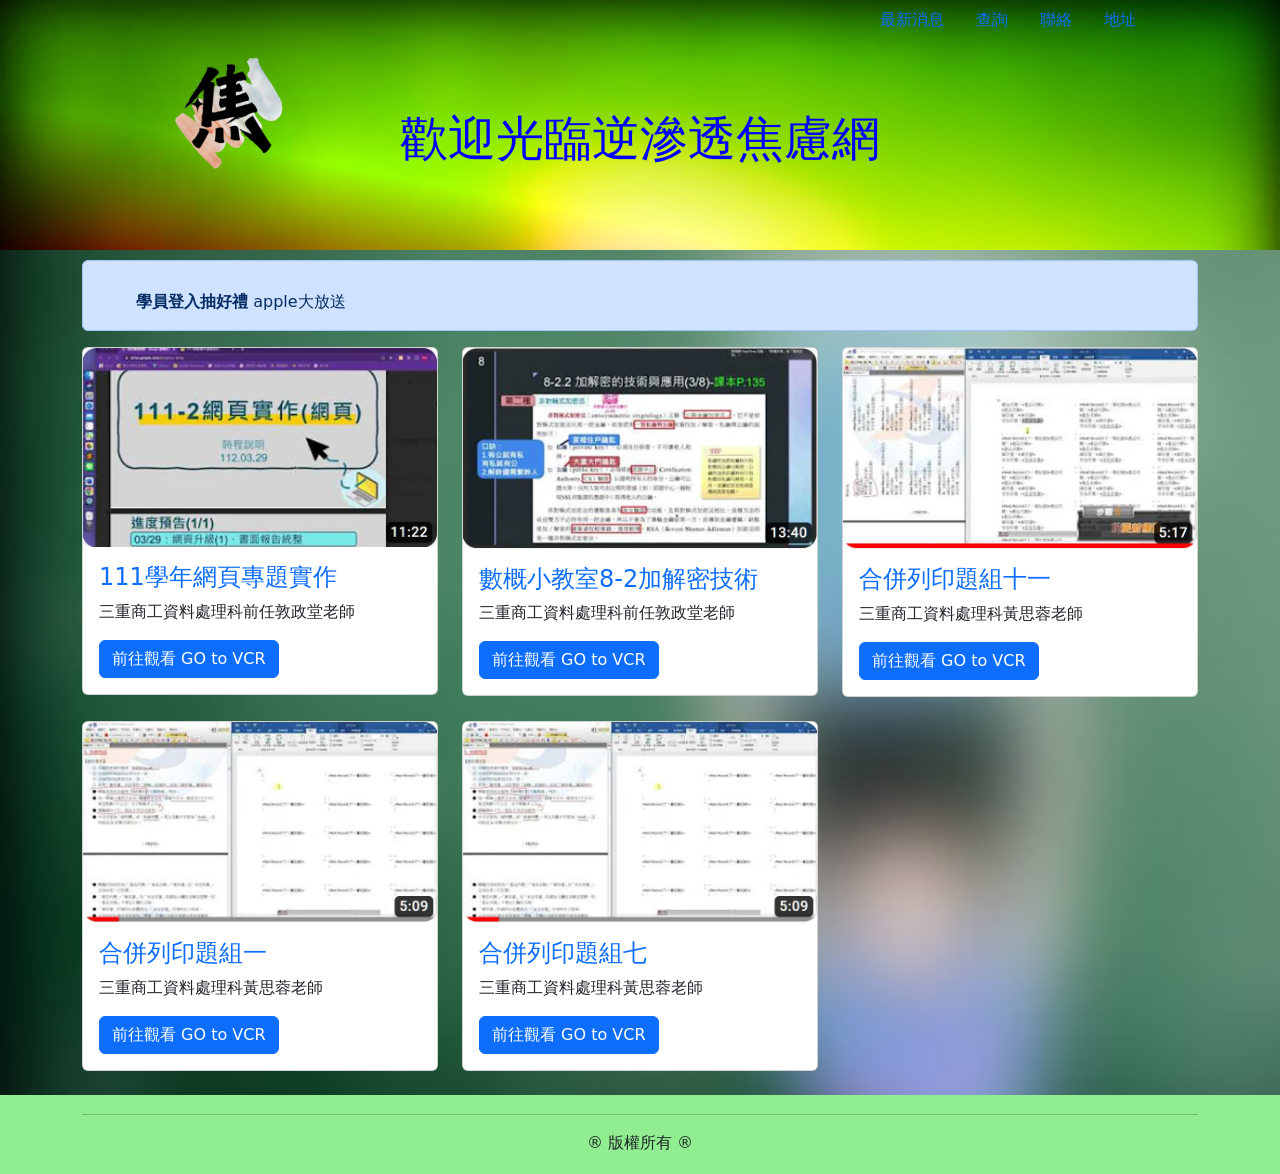
==== index.html @ f68c29c5 "Add files via upload" ====
<!DOCTYPE html>
<html lang="en">
<head>
    <meta charset="UTF-8">
    <meta http-equiv="X-UA-Compatible" content="IE=edge">
    <meta name="viewport" content="width=device-width, initial-scale=1.0">
    <title>逆滲透焦慮網</title>
    <link rel="stylesheet" href="fonts.css">
    <link rel="icon" href="/逆滲透焦慮網.png" type="image/icon">
    <link href="https://cdn.jsdelivr.net/npm/bootstrap@5.3.0/dist/css/bootstrap.min.css" rel="stylesheet" integrity="sha384-9ndCyUaIbzAi2FUVXJi0CjmCapSmO7SnpJef0486qhLnuZ2cdeRhO02iuK6FUUVM" crossorigin="anonymous">
    <script src="https://cdn.jsdelivr.net/npm/bootstrap@5.3.0/dist/js/bootstrap.bundle.min.js" integrity="sha384-geWF76RCwLtnZ8qwWowPQNguL3RmwHVBC9FhGdlKrxdiJJigb/j/68SIy3Te4Bkz" crossorigin="anonymous"></script>
    <style>
        main{width: 100%;height: 200px;}
        a{text-decoration: none;}
        .logo{width: 200px;margin-top: 10px;}
        .headerAndnav{display: flex;justify-content: space-between;}
        .header-wrap{padding: 0 10%;}
        .mybackground{background-size: cover;background-position: center top;background-repeat:no-repeat ;}
        main{background-image: url(g1.jpg),linear-gradient(to top right,red,yellow 30%,green);background-blend-mode: hard-light;height: 250px;margin-bottom:10px ;}
        .page-title{color: blue;font-size: 3rem;display: flex; justify-content: center;text-align: center;margin-top: -100px;}
        footer{text-align: center;background: lightgreen;padding: 3px 0;}
    </style>
<body>    
    <main id="home" class="mybackground">
        <header class="headerAndnav header-wrap">
            <img class="logo" src="逆滲透焦慮網.png" alt="逆滲透焦慮網logo">
            <nav>
                <ul class="nav justify-content-end">
                    <li class="nav-item">
                      <a class="nav-link active" aria-current="page" href="nothing.html">最新消息</a>
                    </li>
                    <li class="nav-item">
                      <a class="nav-link" href="nothing.html">查詢</a>
                    </li>
                    <li class="nav-item">
                      <a class="nav-link" href="nothing.html">聯絡</a>
                    </li>
                    <li class="nav-item">
                      <a class="nav-link" href="nothing.html">地址</a>
                    </li>
                </ul>
            </nav>
        </header>
        <div class="main">
            <h1 class="page-title">歡迎光臨逆滲透焦慮網</h1>
        </div>
    </main>
    <div class="display: flex; justify-content: center; container">
        <div class="alert alert-primary mt-2" role="alert">
            <div class="spinner-grow text-primary"></div>
            <a href="login.html" class="alert-link"><strong>學員登入抽好禮</strong></a>
            apple大放送
        </div>
    </div>
    <article>
        <div class="container">
            <div class="row">
                <div class="col-md-4">
                    <div class="card">
                        <img class="card-img-top" src="t1-1.jpg" alt="111專題">
                        <div class="card-body">
                            <h4 class="card-title text-primary">111學年網頁專題實作</h4>
                            <p class="card-text">三重商工資料處理科前任敦政堂老師</p>
                            <a href="https://youtu.be/9vUtSpPMAEI" class="btn btn-primary">前往觀看 GO to VCR</a>
                        </div>
                    </div>
                </div>
                <div class="col-md-4">
                    <div class="card">
                        <img class="card-img-top" src="t8-2.jpg" alt="數概8-2">
                        <div class="card-body">
                            <h4 class="card-title text-primary">數概小教室8-2加解密技術</h4>
                            <p class="card-text">三重商工資料處理科前任敦政堂老師</p>
                            <a href="https://youtu.be/mMXolWw89UI" class="btn btn-primary">前往觀看 GO to VCR</a>
                        </div>
                    </div>
                </div>
                <div class="col-md-4">
                    <div class="card">
                        <img class="card-img-top" src="y1-11.jpg" alt="book">
                        <div class="card-body">
                            <h4 class="card-title text-primary">合併列印題組十一</h4>
                            <p class="card-text">三重商工資料處理科黃思蓉老師</p>
                            <a href="https://youtu.be/Nrssn69vXrk" class="btn btn-primary">前往觀看 GO to VCR</a>
                        </div>
                    </div>
                </div>                              
            </div>
        </div>
    </article>
    <br>
    <article>
        <div class="container">
            <div class="row">
                <div class="col-md-4">
                    <div class="card">
                        <img class="card-img-top" src="y1-1.jpg" alt="book">
                        <div class="card-body">
                            <h4 class="card-title text-primary">合併列印題組一</h4>
                            <p class="card-text">三重商工資料處理科黃思蓉老師</p>
                            <a href="https://youtu.be/1Nna6PDjRts" class="btn btn-primary">前往觀看 GO to VCR</a>
                        </div>
                    </div>
                </div>
                <div class="col-md-4">
                    <div class="card">
                        <img class="card-img-top" src="y1-1.jpg" alt="book">
                        <div class="card-body">
                            <h4 class="card-title text-primary">合併列印題組七</h4>
                            <p class="card-text">三重商工資料處理科黃思蓉老師</p>
                            <a href="https://youtu.be/QkwFsT2qqJM" class="btn btn-primary">前往觀看 GO to VCR</a>
                        </div>
                    </div>
                </div>
            </div>
        </div>
    </article>
    <br>
    <footer>
	<div class="container">
	    <hr>
	    <p>&reg 版權所有 &reg</p>
    </footer>
</body>
</html>
---- fonts.css ----
body{
    font-family: Roboto;
    align-items: center;
    justify-content: center;
    background-image: url("g1.jpg");
    background-size: cover;
}
.text{
    text-align: center;
    -webkit-text-stroke: 1px #fff; 
    font-weight: bold;
    text-shadow: 0 0 5px #5b947f, 0 0 5px #5b947f, 0 0 5px #5b947f, 0 0 5px #5b947f; font-weight: bold;
}
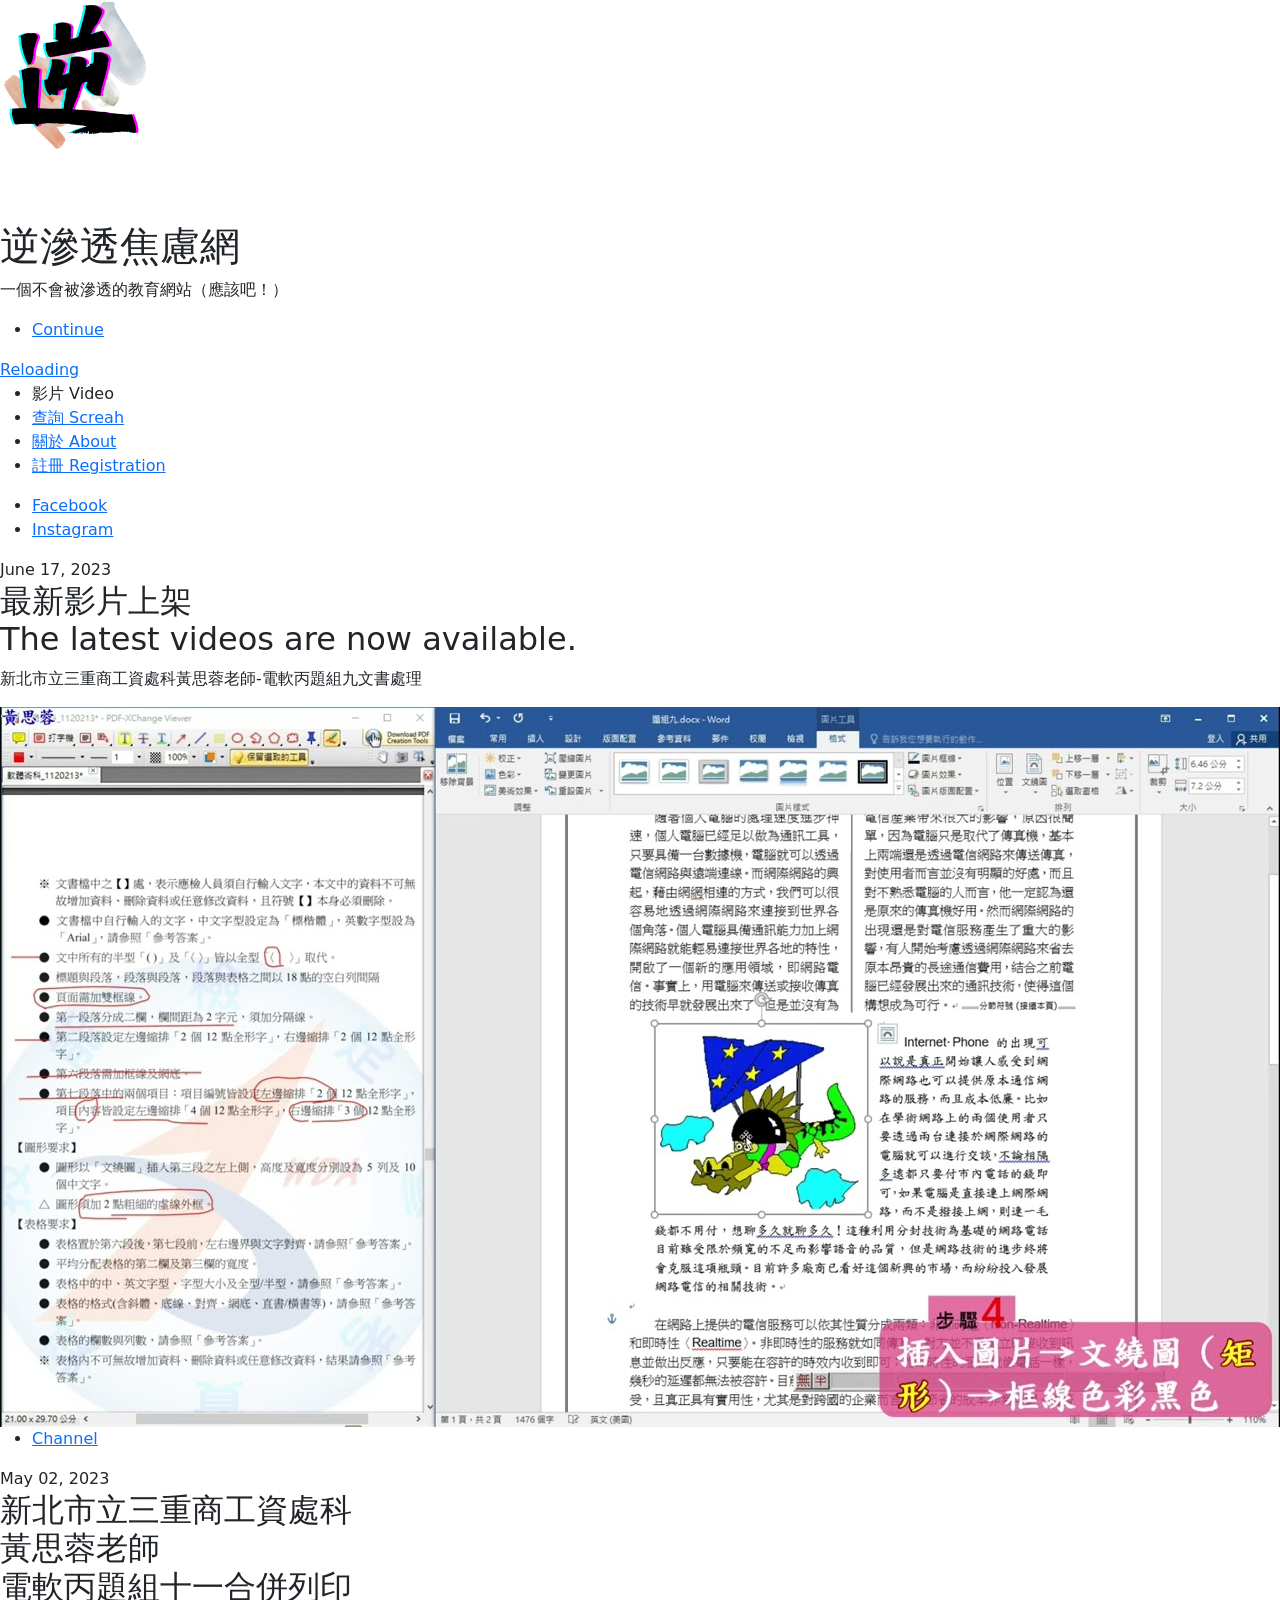
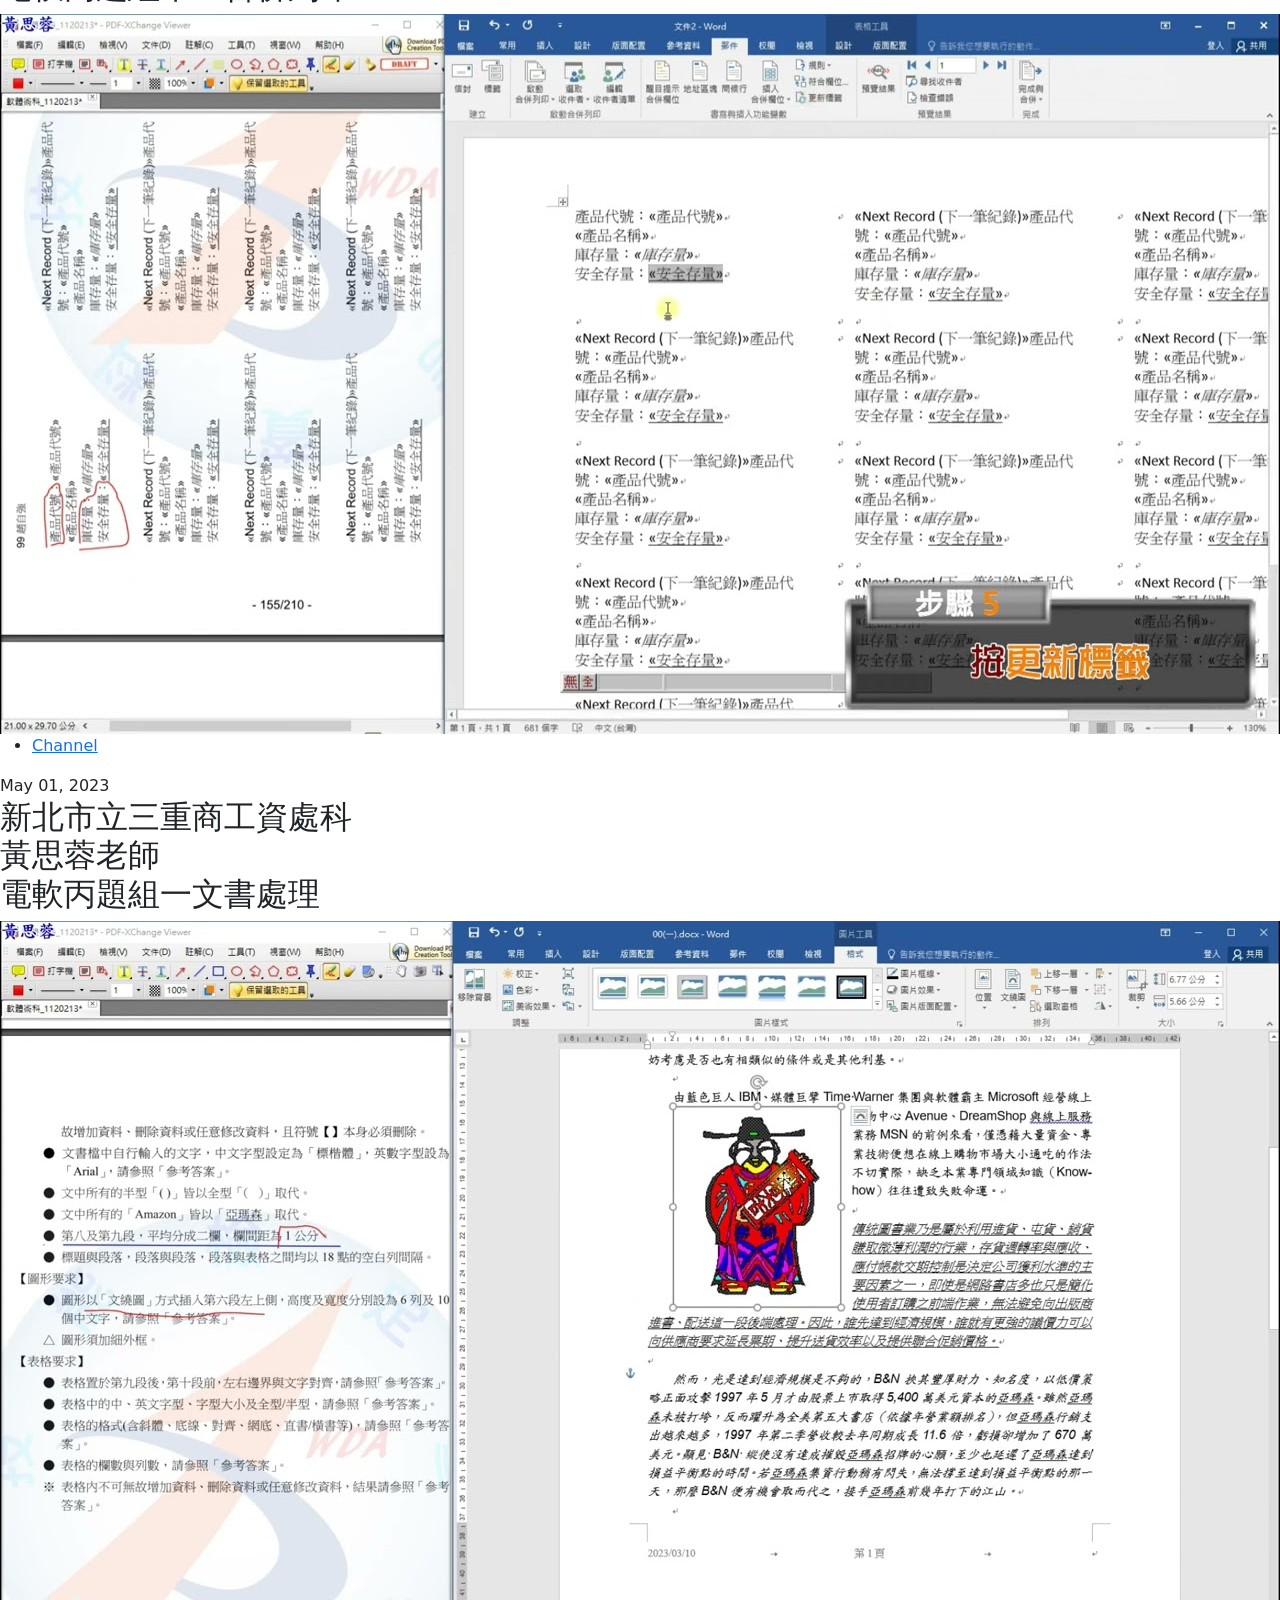
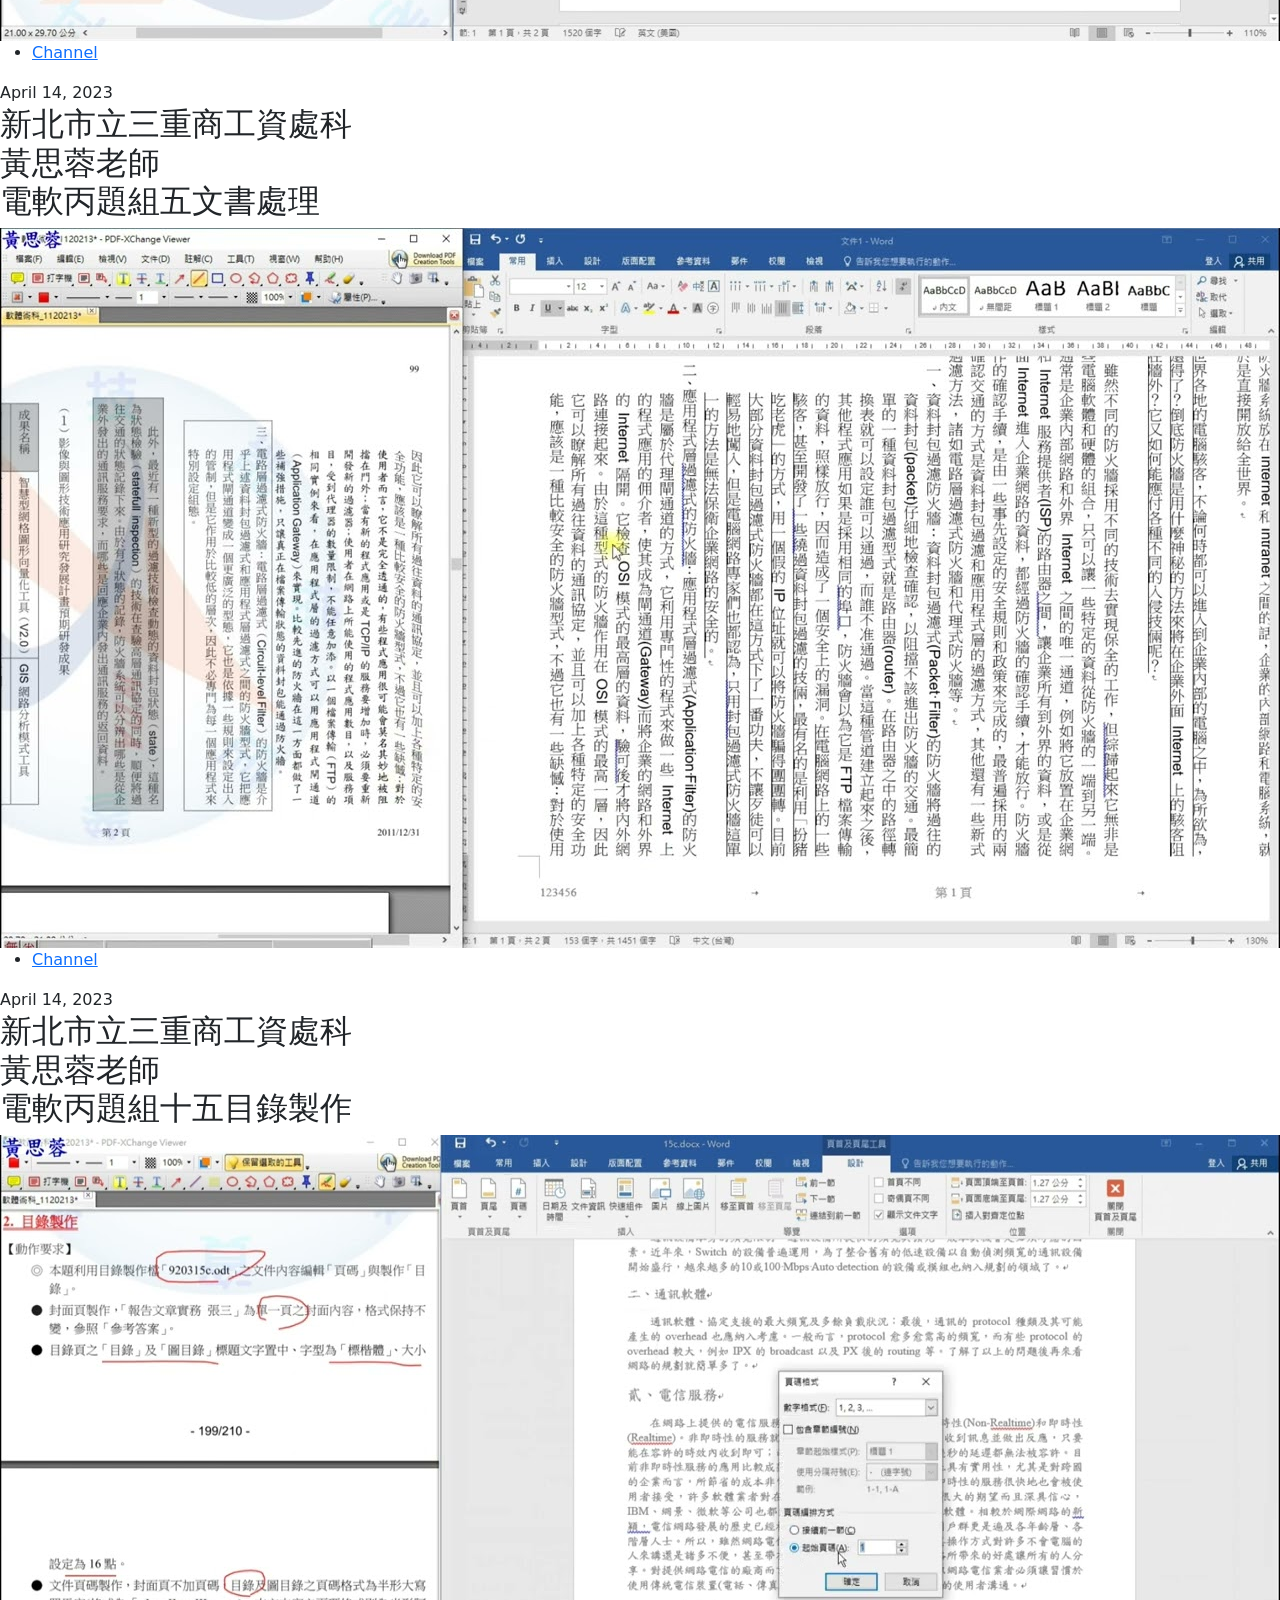
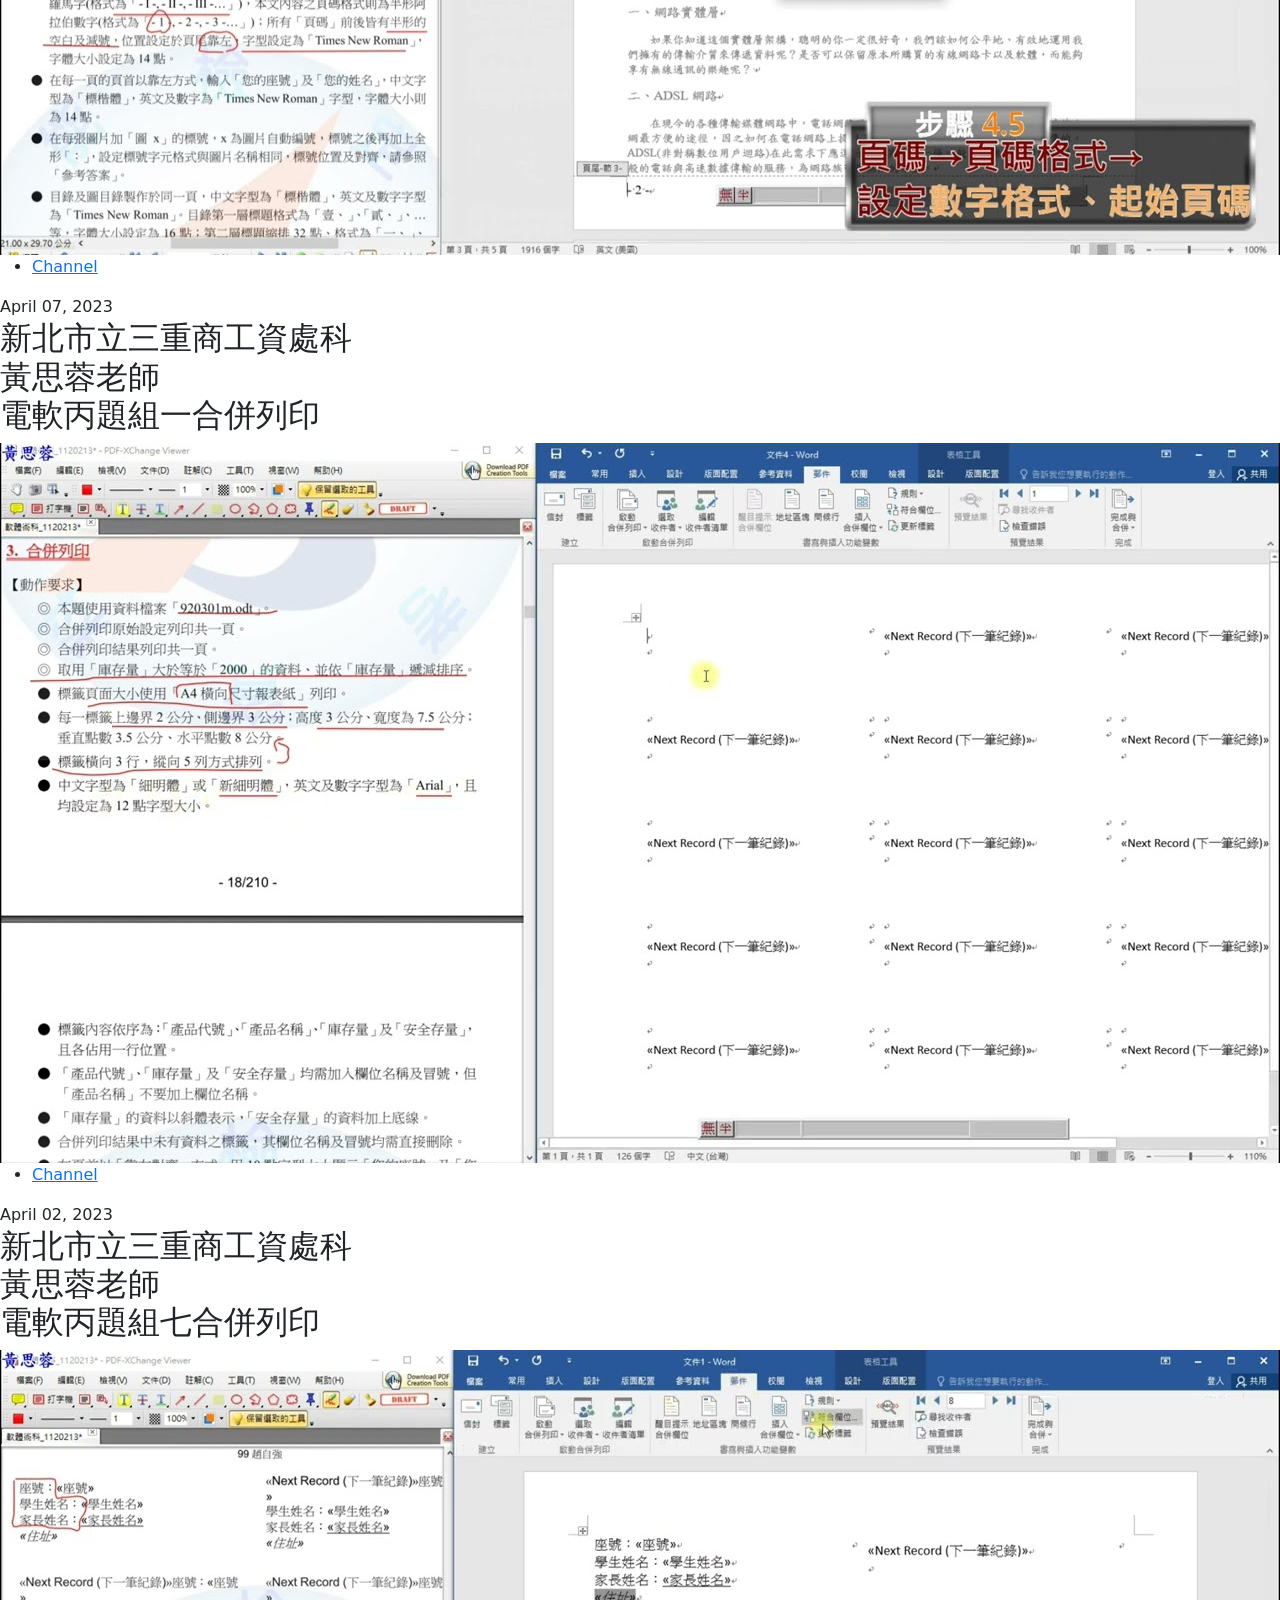
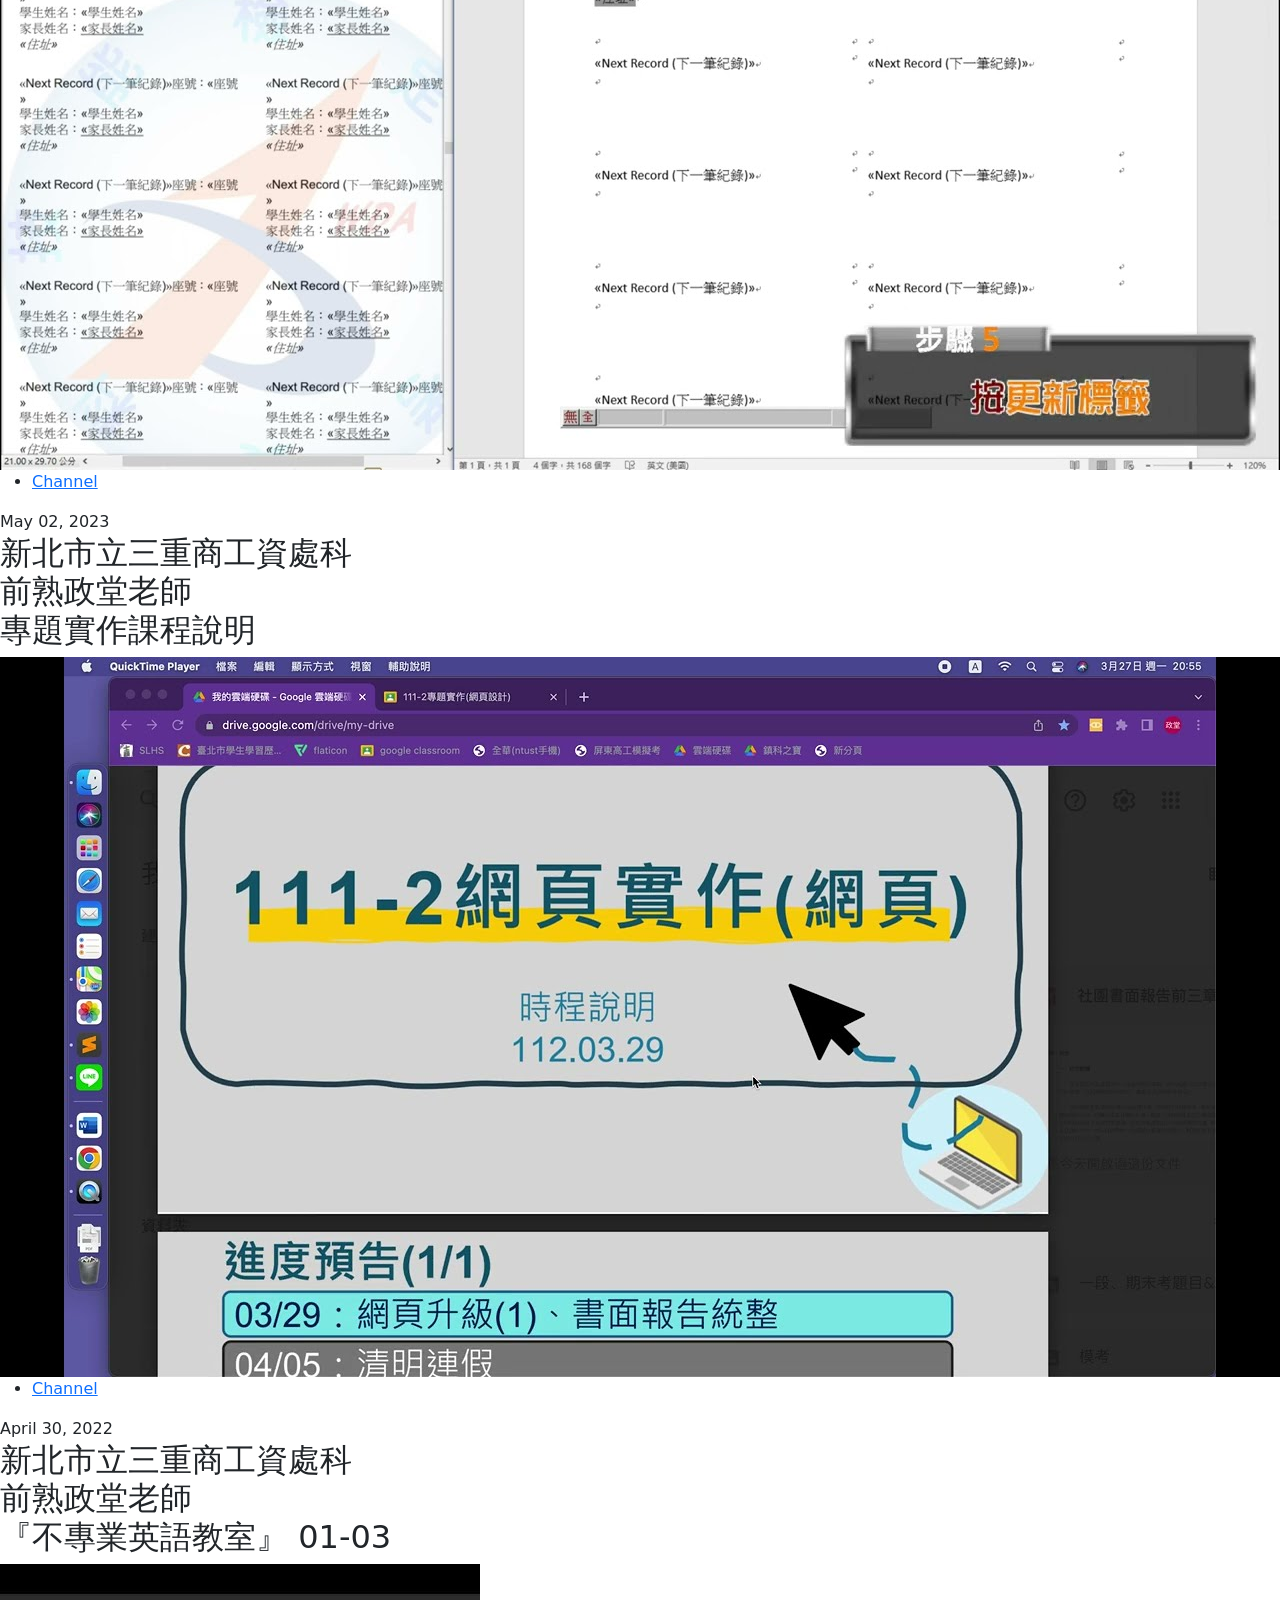
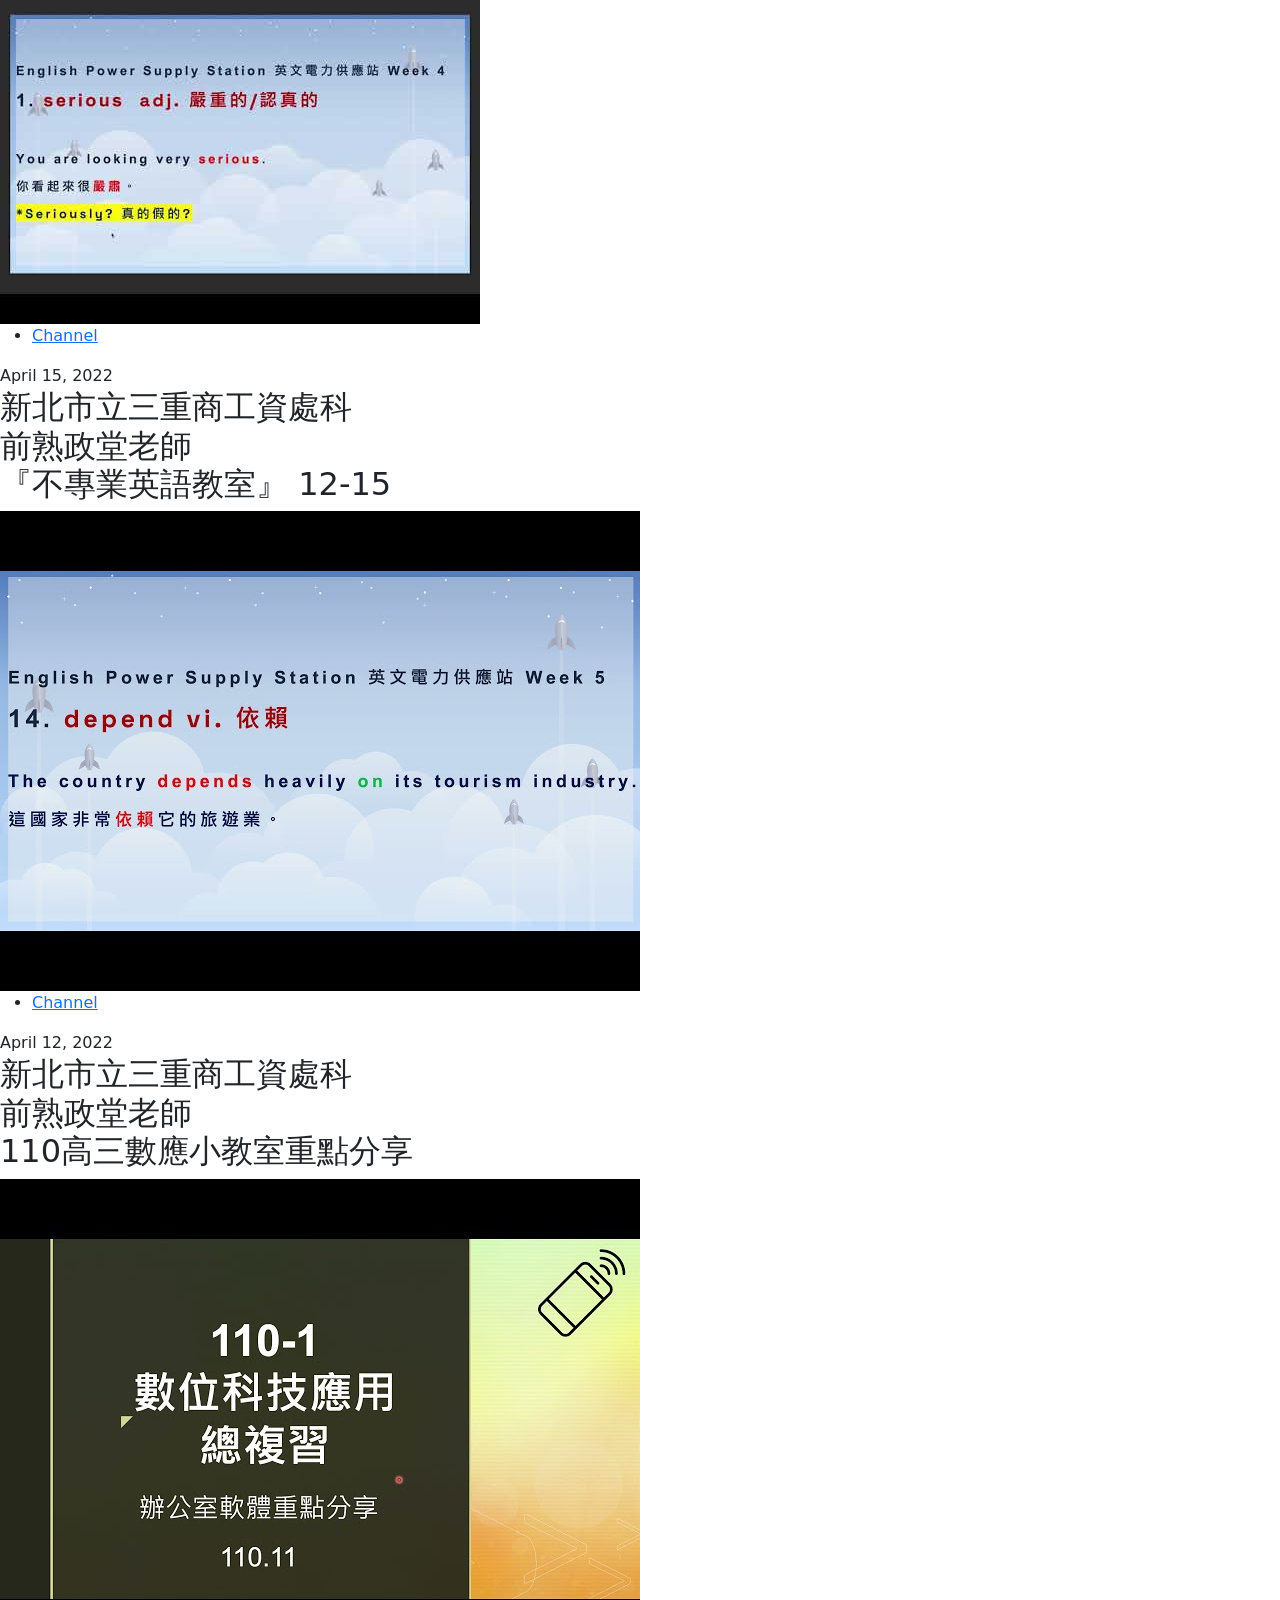
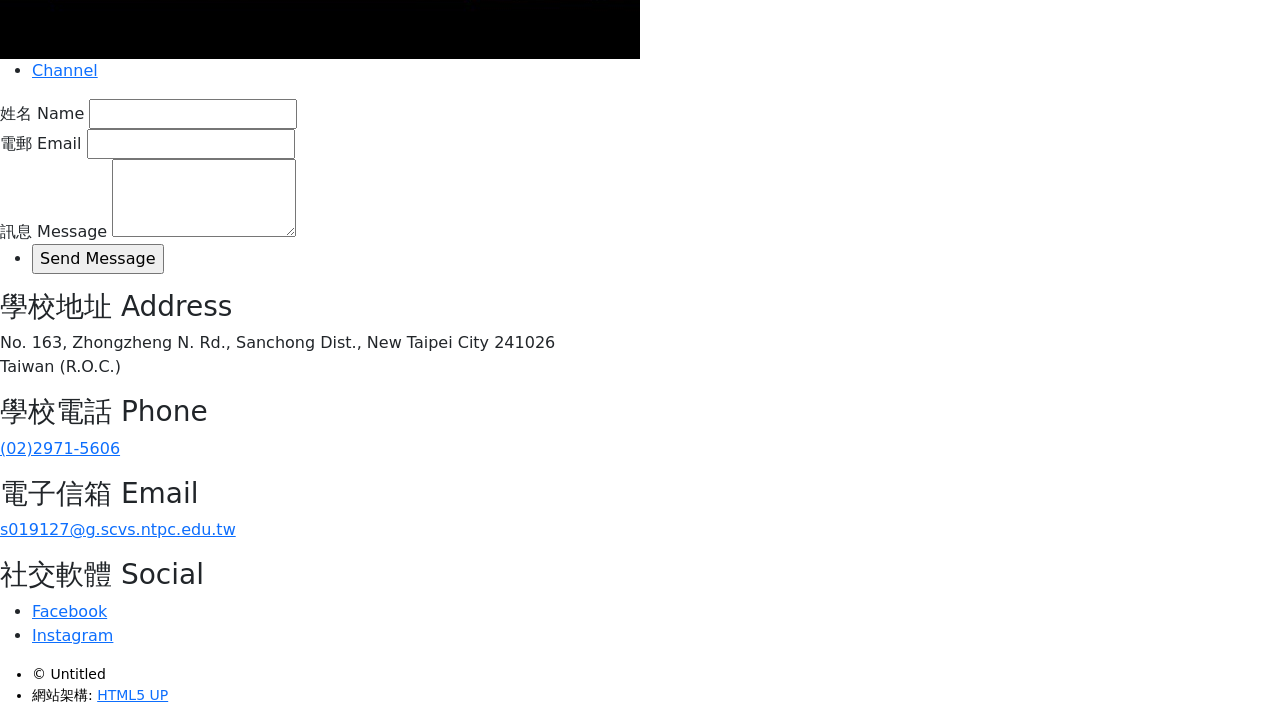
==== commit 7a20295a: "Add files via upload" ====
--- a/index.html
+++ b/index.html
@@ -1,125 +1,237 @@
-<!DOCTYPE html>
-<html lang="en">
-<head>
-    <meta charset="UTF-8">
-    <meta http-equiv="X-UA-Compatible" content="IE=edge">
-    <meta name="viewport" content="width=device-width, initial-scale=1.0">
-    <title>逆滲透焦慮網</title>
-    <link rel="stylesheet" href="fonts.css">
-    <link rel="icon" href="/逆滲透焦慮網.png" type="image/icon">
-    <link href="https://cdn.jsdelivr.net/npm/bootstrap@5.3.0/dist/css/bootstrap.min.css" rel="stylesheet" integrity="sha384-9ndCyUaIbzAi2FUVXJi0CjmCapSmO7SnpJef0486qhLnuZ2cdeRhO02iuK6FUUVM" crossorigin="anonymous">
-    <script src="https://cdn.jsdelivr.net/npm/bootstrap@5.3.0/dist/js/bootstrap.bundle.min.js" integrity="sha384-geWF76RCwLtnZ8qwWowPQNguL3RmwHVBC9FhGdlKrxdiJJigb/j/68SIy3Te4Bkz" crossorigin="anonymous"></script>
-    <style>
-        main{width: 100%;height: 200px;}
-        a{text-decoration: none;}
-        .logo{width: 200px;margin-top: 10px;}
-        .headerAndnav{display: flex;justify-content: space-between;}
-        .header-wrap{padding: 0 10%;}
-        .mybackground{background-size: cover;background-position: center top;background-repeat:no-repeat ;}
-        main{background-image: url(g1.jpg),linear-gradient(to top right,red,yellow 30%,green);background-blend-mode: hard-light;height: 250px;margin-bottom:10px ;}
-        .page-title{color: blue;font-size: 3rem;display: flex; justify-content: center;text-align: center;margin-top: -100px;}
-        footer{text-align: center;background: lightgreen;padding: 3px 0;}
-    </style>
-<body>    
-    <main id="home" class="mybackground">
-        <header class="headerAndnav header-wrap">
-            <img class="logo" src="逆滲透焦慮網.png" alt="逆滲透焦慮網logo">
-            <nav>
-                <ul class="nav justify-content-end">
-                    <li class="nav-item">
-                      <a class="nav-link active" aria-current="page" href="nothing.html">最新消息</a>
-                    </li>
-                    <li class="nav-item">
-                      <a class="nav-link" href="nothing.html">查詢</a>
-                    </li>
-                    <li class="nav-item">
-                      <a class="nav-link" href="nothing.html">聯絡</a>
-                    </li>
-                    <li class="nav-item">
-                      <a class="nav-link" href="nothing.html">地址</a>
-                    </li>
-                </ul>
-            </nav>
-        </header>
-        <div class="main">
-            <h1 class="page-title">歡迎光臨逆滲透焦慮網</h1>
-        </div>
-    </main>
-    <div class="display: flex; justify-content: center; container">
-        <div class="alert alert-primary mt-2" role="alert">
-            <div class="spinner-grow text-primary"></div>
-            <a href="login.html" class="alert-link"><strong>學員登入抽好禮</strong></a>
-            apple大放送
-        </div>
-    </div>
-    <article>
-        <div class="container">
-            <div class="row">
-                <div class="col-md-4">
-                    <div class="card">
-                        <img class="card-img-top" src="t1-1.jpg" alt="111專題">
-                        <div class="card-body">
-                            <h4 class="card-title text-primary">111學年網頁專題實作</h4>
-                            <p class="card-text">三重商工資料處理科前任敦政堂老師</p>
-                            <a href="https://youtu.be/9vUtSpPMAEI" class="btn btn-primary">前往觀看 GO to VCR</a>
-                        </div>
-                    </div>
-                </div>
-                <div class="col-md-4">
-                    <div class="card">
-                        <img class="card-img-top" src="t8-2.jpg" alt="數概8-2">
-                        <div class="card-body">
-                            <h4 class="card-title text-primary">數概小教室8-2加解密技術</h4>
-                            <p class="card-text">三重商工資料處理科前任敦政堂老師</p>
-                            <a href="https://youtu.be/mMXolWw89UI" class="btn btn-primary">前往觀看 GO to VCR</a>
-                        </div>
-                    </div>
-                </div>
-                <div class="col-md-4">
-                    <div class="card">
-                        <img class="card-img-top" src="y1-11.jpg" alt="book">
-                        <div class="card-body">
-                            <h4 class="card-title text-primary">合併列印題組十一</h4>
-                            <p class="card-text">三重商工資料處理科黃思蓉老師</p>
-                            <a href="https://youtu.be/Nrssn69vXrk" class="btn btn-primary">前往觀看 GO to VCR</a>
-                        </div>
-                    </div>
-                </div>                              
-            </div>
-        </div>
-    </article>
-    <br>
-    <article>
-        <div class="container">
-            <div class="row">
-                <div class="col-md-4">
-                    <div class="card">
-                        <img class="card-img-top" src="y1-1.jpg" alt="book">
-                        <div class="card-body">
-                            <h4 class="card-title text-primary">合併列印題組一</h4>
-                            <p class="card-text">三重商工資料處理科黃思蓉老師</p>
-                            <a href="https://youtu.be/1Nna6PDjRts" class="btn btn-primary">前往觀看 GO to VCR</a>
-                        </div>
-                    </div>
-                </div>
-                <div class="col-md-4">
-                    <div class="card">
-                        <img class="card-img-top" src="y1-1.jpg" alt="book">
-                        <div class="card-body">
-                            <h4 class="card-title text-primary">合併列印題組七</h4>
-                            <p class="card-text">三重商工資料處理科黃思蓉老師</p>
-                            <a href="https://youtu.be/QkwFsT2qqJM" class="btn btn-primary">前往觀看 GO to VCR</a>
-                        </div>
-                    </div>
-                </div>
-            </div>
-        </div>
-    </article>
-    <br>
-    <footer>
-	<div class="container">
-	    <hr>
-	    <p>&reg 版權所有 &reg</p>
-    </footer>
-</body>
+<!DOCTYPE HTML>
+<!--
+	Massively by HTML5 UP
+	html5up.net | @ajlkn
+	Free for personal and commercial use under the CCA 3.0 license (html5up.net/license)
+-->
+<html>
+	<head>
+		<title>逆滲透焦慮網-歡迎光臨</title>
+		<meta charset="utf-8" />
+		<meta name="viewport" content="width=device-width, initial-scale=1, user-scalable=no" />
+		<link rel="stylesheet" href="assets/css/main.css" />
+		<noscript><link rel="stylesheet" href="assets/css/noscript.css" /></noscript>
+		<link rel="icon" href="/逆滲透焦慮網.png" type="image/icon">
+		<link href="https://cdn.jsdelivr.net/npm/bootstrap@5.3.0/dist/css/bootstrap.min.css" rel="stylesheet" integrity="sha384-9ndCyUaIbzAi2FUVXJi0CjmCapSmO7SnpJef0486qhLnuZ2cdeRhO02iuK6FUUVM" crossorigin="anonymous">
+		<script src="https://cdn.jsdelivr.net/npm/bootstrap@5.3.0/dist/js/bootstrap.bundle.min.js" integrity="sha384-geWF76RCwLtnZ8qwWowPQNguL3RmwHVBC9FhGdlKrxdiJJigb/j/68SIy3Te4Bkz" crossorigin="anonymous"></script>
+		<style>#copyright{font-size: 14px;color: #000;}</style>
+	</head>
+	<body class="is-preload">
+
+		<!-- Wrapper -->
+			<div id="wrapper" class="fade-in">
+
+				<!-- Intro -->
+					<div id="intro">
+						<img class="logo" src="/逆滲透焦慮網.png" alt="逆滲透焦慮網logo" width="150px" height="150px">
+						<br><br><br><br>
+						<h1>逆滲透焦慮網</h1>
+						<p>一個不會被滲透的教育網站（應該吧！）</p>
+						<ul class="actions">
+							<li><a href="#header" class="button icon solid solo fa-arrow-down scrolly">Continue</a></li>
+						</ul>
+					</div>
+
+				<!-- Header -->
+					<header id="header">
+						<a href="index.html" class="logo">Reloading</a>
+					</header>
+
+				<!-- Nav -->
+					<nav id="nav">
+						<ul class="links">
+							<li class="active"><a>影片 Video</a></li>
+							<li><a href="media.html">查詢 Screah</a></li>
+							<li><a href="about.html">關於 About</a></li>
+							<li><a href="login.html">註冊 Registration</a></li>
+						</ul>
+						<ul class="icons">				
+							<li><a href="https://www.facebook.com/profile.php?id=100013436229732" class="icon brands fa-facebook-f"><span class="label">Facebook</span></a></li>
+							<li><a href="https://www.instagram.com/cy225_/" class="icon brands fa-instagram"><span class="label">Instagram</span></a></li>
+						</ul>
+					</nav>
+
+				<!-- Main -->
+					<div id="main">
+
+						<!-- Featured Post -->
+							<article class="post featured">
+								<header class="major">
+									<span class="date">June 17, 2023</span>
+									<h2><a>最新影片上架<br>The latest videos are now available.</a></h2>
+									<p>新北市立三重商工資處科黃思蓉老師-電軟丙題組九文書處理</p>
+								</header>
+								<a href="https://youtu.be/iO2p1aZOPgQ" class="image main"><img src="/文書處理題組九.jpg" alt="新北市立三重商工資處科黃思蓉老師電軟丙題組九文書處理" /></a>
+								<ul class="actions special">
+									<li><a href="https://www.youtube.com/@user-ew1gi3tb3s/videos" class="button large">Channel</a></li>
+								</ul>
+							</article>
+
+						<!-- Posts -->
+							<section class="posts">
+								<article>
+									<header>
+										<span class="date">May 02, 2023</span>
+										<h2><a>新北市立三重商工資處科<br>黃思蓉老師<br>電軟丙題組十一合併列印</a></h2>
+									</header>
+									<a href="https://youtu.be/Nrssn69vXrk" class="image fit"><img src="/合併列印題組十一.jpg" alt="新北市立三重商工資處科黃思蓉老師電軟丙題組組十一合併列印" /></a>
+									<ul class="actions special">
+										<li><a href="https://www.youtube.com/@user-ew1gi3tb3s/videos" class="button large">Channel</a></li>
+									</ul>
+								</article>
+								<article>
+									<header>
+										<span class="date">May 01, 2023</span>
+										<h2><a>新北市立三重商工資處科<br>黃思蓉老師<br>電軟丙題組一文書處理</a></h2>
+									</header>
+									<a href="https://youtu.be/laxss-n-O0Y" class="image fit"><img src="/文書處理題組一.jpg" alt="新北市立三重商工資處科黃思蓉老師電軟丙題組一文書處理" /></a>
+									<ul class="actions special">
+										<li><a href="https://www.youtube.com/@user-ew1gi3tb3s/videos" class="button large">Channel</a></li>
+									</ul>
+								</article>
+								<article>
+									<header>
+										<span class="date">April 14, 2023</span>
+										<h2><a>新北市立三重商工資處科<br>黃思蓉老師<br>電軟丙題組五文書處理</a></h2>
+									</header>
+									<a href="https://youtu.be/7J4UPt_5chs" class="image fit"><img src="/文書處理題組五.jpg" alt="新北市立三重商工資處科黃思蓉老師電軟丙題組五文書處理" /></a>
+									<ul class="actions special">
+										<li><a href="https://www.youtube.com/@user-ew1gi3tb3s/videos" class="button large">Channel</a></li>
+									</ul>
+								</article>
+								<article>
+									<header>
+										<span class="date">April 14, 2023</span>
+										<h2><a>新北市立三重商工資處科<br>黃思蓉老師<br>電軟丙題組十五目錄製作</a></h2>
+									</header>
+									<a href="https://youtu.be/7J4UPt_5chs" class="image fit"><img src="/目錄製作題組十五.jpg" alt="新北市立三重商工資處科黃思蓉老師電軟丙題組十五目錄製作" /></a>
+									<ul class="actions special">
+										<li><a href="https://www.youtube.com/@user-ew1gi3tb3s/videos" class="button large">Channel</a></li>
+									</ul>
+								</article>
+								<article>
+									<header>
+										<span class="date">April 07, 2023</span>
+										<h2><a>新北市立三重商工資處科<br>黃思蓉老師<br>電軟丙題組一合併列印</a></h2>
+									</header>
+									<a href="https://youtu.be/1Nna6PDjRts" class="image fit"><img src="/合併列印題組一.jpg" alt="新北市立三重商工資處科黃思蓉老師電軟丙題組一合併列印" /></a>
+									<ul class="actions special">
+										<li><a href="https://www.youtube.com/@user-ew1gi3tb3s/videos" class="button large">Channel</a></li>
+									</ul>
+								</article>
+								<article>
+									<header>
+										<span class="date">April 02, 2023</span>
+										<h2><a>新北市立三重商工資處科<br>黃思蓉老師<br>電軟丙題組七合併列印</a></h2>
+									</header>
+									<a href="https://youtu.be/QkwFsT2qqJM" class="image fit"><img src="/合併列印題組七.jpg" alt="新北市立三重商工資處科黃思蓉老師電軟丙題組七合併列印" /></a>
+									<ul class="actions special">
+										<li><a href="https://www.youtube.com/@user-ew1gi3tb3s/videos" class="button large">Channel</a></li>
+									</ul>
+								</article>
+								<article>
+									<header>
+										<span class="date">May 02, 2023</span>
+										<h2><a>新北市立三重商工資處科<br>前熟政堂老師<br>專題實作課程說明</a></h2>
+									</header>
+									<a href="https://youtu.be/9vUtSpPMAEI" class="image fit"><img src="/『111學年專題實作』課程說明.jpg" alt="『111學年專題實作』課程說明" /></a>
+									<ul class="actions special">
+										<li><a href="https://www.youtube.com/@toastkuo/videos" class="button large">Channel</a></li>
+									</ul>
+								</article>
+								<article>
+									<header>
+										<span class="date">April 30, 2022</span>
+										<h2><a>新北市立三重商工資處科<br>前熟政堂老師<br>『不專業英語教室』 01-03</a></h2>
+									</header>
+									<a href="https://youtu.be/jQQUGiv4QZQ" class="image fit"><img src="/『不專業英語教室』 單字1-3.jpg" alt="『不專業英語教室』 單字1-3" /></a>
+									<ul class="actions special">
+										<li><a href="https://www.youtube.com/@toastkuo/videos" class="button large">Channel</a></li>
+									</ul>
+								</article>
+								<article>
+									<header>
+										<span class="date">April 15, 2022</span>
+										<h2><a>新北市立三重商工資處科<br>前熟政堂老師<br>『不專業英語教室』 12-15</a></h2>
+									</header>
+									<a href="https://youtu.be/2m-daUZ3RHA" class="image fit"><img src="/『不專業英語教室』 單字12-15.jpg" alt="『不專業英語教室』 單字12-15" /></a>
+									<ul class="actions special">
+										<li><a href="https://www.youtube.com/@toastkuo/videos" class="button large">Channel</a></li>
+									</ul>
+								</article>
+								<article>
+									<header>
+										<span class="date">April 12, 2022</span>
+										<h2><a>新北市立三重商工資處科<br>前熟政堂老師<br>110高三數應小教室重點分享</a></h2>
+									</header>
+									<a href="https://youtu.be/Ia4ORoAqLes" class="image fit"><img src="/『110學年高三數應小教室』重點分享.jpg" alt="『110學年高三數應小教室』重點分享" /></a>
+									<ul class="actions special">
+										<li><a href="https://www.youtube.com/@toastkuo/videos" class="button large">Channel</a></li>
+									</ul>
+								</article>
+							</section>
+				<!-- Footer -->
+					<footer id="footer">
+						<section>
+							<form method="post" action="#">
+								<div class="fields">
+									<div class="field">
+										<label for="name">姓名 Name</label>
+										<input type="text" name="name" id="name" />
+									</div>
+									<div class="field">
+										<label for="email">電郵 Email</label>
+										<input type="text" name="email" id="email" />
+									</div>
+									<div class="field">
+										<label for="message">訊息 Message</label>
+										<textarea name="message" id="message" rows="3"></textarea>
+									</div>
+								</div>
+								<ul class="actions">
+									<li><input type="submit" value="Send Message" /></li>
+								</ul>
+							</form>
+						</section>
+						<section class="split contact">
+							<section class="alt">
+								<h3>學校地址 Address</h3>
+								<p>No. 163, Zhongzheng N. Rd., Sanchong Dist., New Taipei City 241026<br />
+								Taiwan (R.O.C.)</p>
+							</section>
+							<section>
+								<h3>學校電話 Phone</h3>
+								<p><a href="tel:0229715606">(02)2971-5606</a></p>
+							</section>
+							<section>
+								<h3>電子信箱 Email</h3>
+								<p><a href="mailto:s019127@g.scvs.ntpc.edu.tw">s019127@g.scvs.ntpc.edu.tw</a></p>
+							</section>
+							<section>
+								<h3>社交軟體 Social</h3>
+								<ul class="icons alt">
+									<li><a href="https://www.facebook.com/profile.php?id=100013436229732" class="icon brands alt fa-facebook-f"><span class="label">Facebook</span></a></li>
+									<li><a href="https://www.instagram.com/cy225_/" class="icon brands alt fa-instagram"><span class="label">Instagram</span></a></li>
+								</ul>
+							</section>
+						</section>
+					</footer>
+
+				<!-- Copyright -->
+					<div id="copyright">
+						<ul><li>&copy; Untitled</li><li>網站架構: <a href="https://html5up.net">HTML5 UP</a></li></ul>
+					</div>
+
+			</div>
+
+		<!-- Scripts -->
+			<script src="assets/js/jquery.min.js"></script>
+			<script src="assets/js/jquery.scrollex.min.js"></script>
+			<script src="assets/js/jquery.scrolly.min.js"></script>
+			<script src="assets/js/browser.min.js"></script>
+			<script src="assets/js/breakpoints.min.js"></script>
+			<script src="assets/js/util.js"></script>
+			<script src="assets/js/main.js"></script>
+
+	</body>
 </html>
